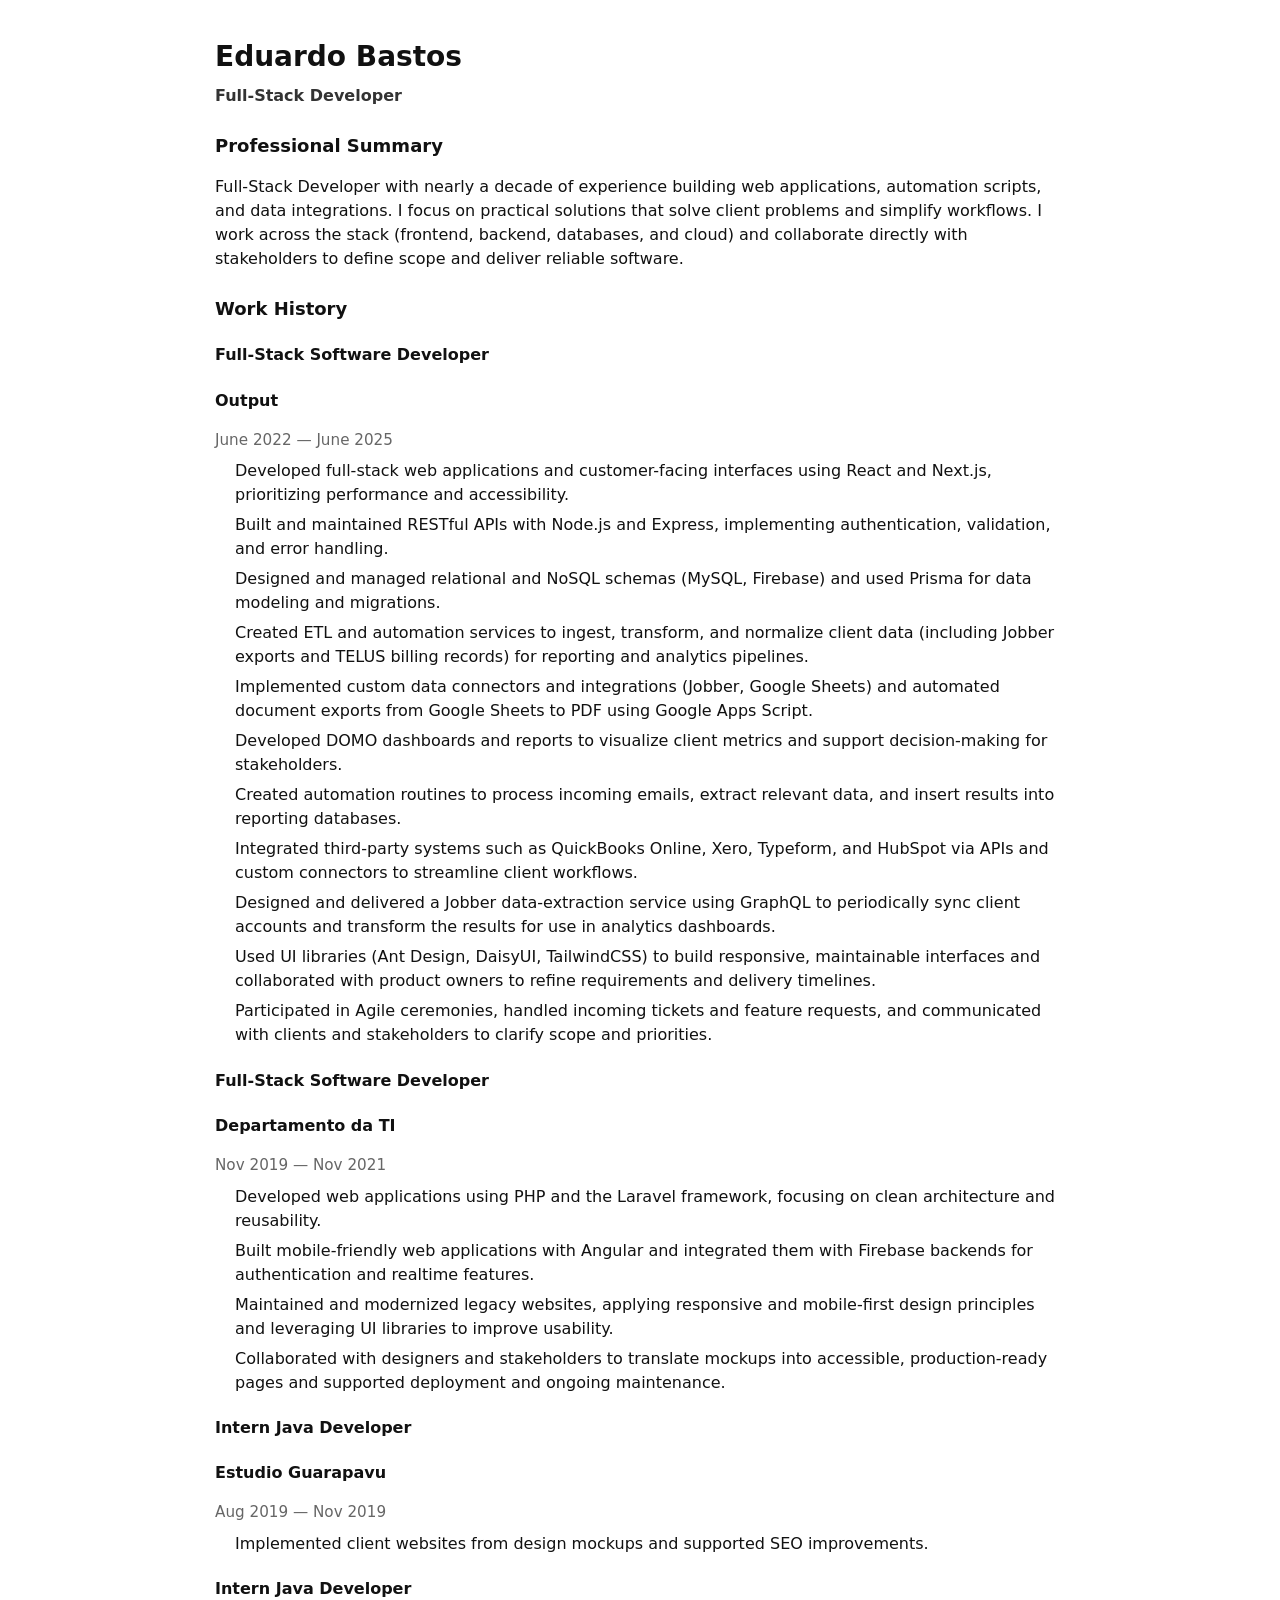
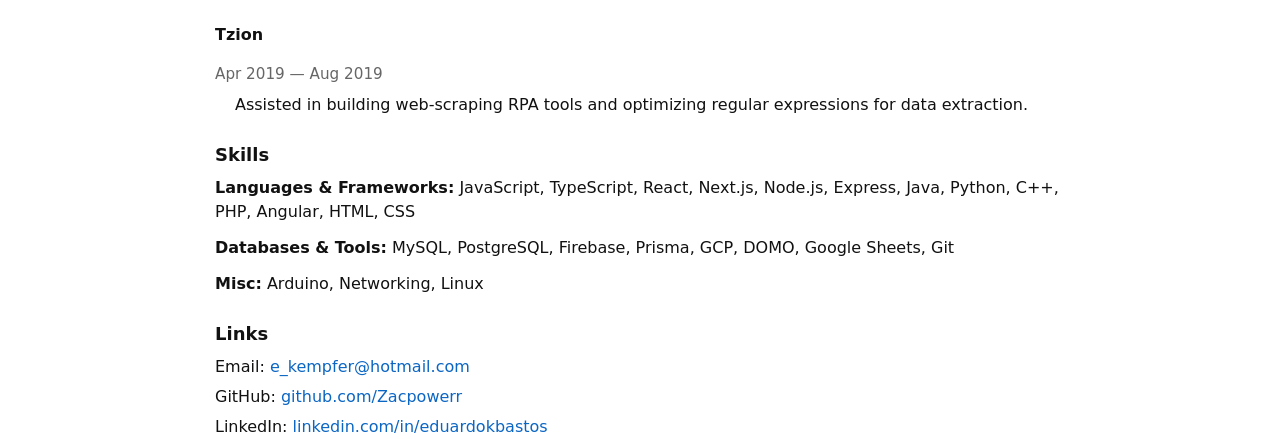
==== resume-edited.html @ 24e97b5a "First Commit" ====
<!DOCTYPE html>
<html lang="en">
  <head>
    <meta charset="UTF-8" />
    <meta name="viewport" content="width=device-width, initial-scale=1.0" />
    <link rel="stylesheet" href="resume.css" />
    <title>Eduardo Bastos — Resume</title>
  </head>
  <body>
    <main>
      <header>
        <h1>Eduardo Bastos</h1>
        <h2>Full-Stack Developer</h2>
      </header>

      <section>
        <h3>Professional Summary</h3>
        <p>
          Full-Stack Developer with nearly a decade of experience building web
          applications, automation scripts, and data integrations. I focus on
          practical solutions that solve client problems and simplify workflows.
          I work across the stack (frontend, backend, databases, and cloud) and
          collaborate directly with stakeholders to define scope and deliver
          reliable software.
        </p>
      </section>

      <section>
        <h3>Work History</h3>

        <article>
          <h4 class="role">Full-Stack Software Developer</h4>
          <p class="company-name">Output</p>
          <p class="period">June 2022 — June 2025</p>
          <ul>
            <li>
              Developed full-stack web applications and customer-facing
              interfaces using React and Next.js, prioritizing performance and
              accessibility.
            </li>
            <li>
              Built and maintained RESTful APIs with Node.js and Express,
              implementing authentication, validation, and error handling.
            </li>
            <li>
              Designed and managed relational and NoSQL schemas (MySQL,
              Firebase) and used Prisma for data modeling and migrations.
            </li>
            <li>
              Created ETL and automation services to ingest, transform, and
              normalize client data (including Jobber exports and TELUS billing
              records) for reporting and analytics pipelines.
            </li>
            <li>
              Implemented custom data connectors and integrations (Jobber,
              Google Sheets) and automated document exports from Google Sheets
              to PDF using Google Apps Script.
            </li>
            <li>
              Developed DOMO dashboards and reports to visualize client metrics
              and support decision-making for stakeholders.
            </li>
            <li>
              Created automation routines to process incoming emails, extract
              relevant data, and insert results into reporting databases.
            </li>
            <li>
              Integrated third-party systems such as QuickBooks Online, Xero,
              Typeform, and HubSpot via APIs and custom connectors to streamline
              client workflows.
            </li>
            <li>
              Designed and delivered a Jobber data-extraction service using
              GraphQL to periodically sync client accounts and transform the
              results for use in analytics dashboards.
            </li>
            <li>
              Used UI libraries (Ant Design, DaisyUI, TailwindCSS) to build
              responsive, maintainable interfaces and collaborated with product
              owners to refine requirements and delivery timelines.
            </li>
            <li>
              Participated in Agile ceremonies, handled incoming tickets and
              feature requests, and communicated with clients and stakeholders
              to clarify scope and priorities.
            </li>
          </ul>
        </article>

        <article>
          <h4 class="role">Full-Stack Software Developer</h4>
          <p class="company-name">Departamento da TI</p>
          <p class="period">Nov 2019 — Nov 2021</p>
          <ul>
            <li>
              Developed web applications using PHP and the Laravel framework,
              focusing on clean architecture and reusability.
            </li>
            <li>
              Built mobile-friendly web applications with Angular and integrated
              them with Firebase backends for authentication and realtime
              features.
            </li>
            <li>
              Maintained and modernized legacy websites, applying responsive and
              mobile-first design principles and leveraging UI libraries to
              improve usability.
            </li>
            <li>
              Collaborated with designers and stakeholders to translate mockups
              into accessible, production-ready pages and supported deployment
              and ongoing maintenance.
            </li>
          </ul>
        </article>

        <article>
          <h4 class="role">Intern Java Developer</h4>
          <p class="company-name">Estudio Guarapavu</p>
          <p class="period">Aug 2019 — Nov 2019</p>
          <ul>
            <li>
              Implemented client websites from design mockups and supported SEO
              improvements.
            </li>
          </ul>
        </article>

        <article>
          <h4 class="role">Intern Java Developer</h4>
          <p class="company-name">Tzion</p>
          <p class="period">Apr 2019 — Aug 2019</p>
          <ul>
            <li>
              Assisted in building web-scraping RPA tools and optimizing regular
              expressions for data extraction.
            </li>
          </ul>
        </article>
      </section>

      <section>
        <h3>Skills</h3>
        <p class="skills">
          <strong>Languages & Frameworks:</strong> JavaScript, TypeScript,
          React, Next.js, Node.js, Express, Java, Python, C++, PHP, Angular,
          HTML, CSS
        </p>
        <p class="skills">
          <strong>Databases & Tools:</strong> MySQL, PostgreSQL, Firebase,
          Prisma, GCP, DOMO, Google Sheets, Git
        </p>
        <p class="skills"><strong>Misc:</strong> Arduino, Networking, Linux</p>
      </section>

      <section>
        <h3>Links</h3>
        <ul class="links">
          <li>
            Email: <a href="e_kempfer@hotmail.com">e_kempfer@hotmail.com</a>
          </li>
          <li>
            GitHub:
            <a href="https://github.com/Zacpowerr" rel="noopener"
              >github.com/Zacpowerr</a
            >
          </li>
          <li>
            LinkedIn:
            <a href="www.linkedin.com/in/eduardokbastos" rel="noopener"
              >linkedin.com/in/eduardokbastos</a
            >
          </li>
        </ul>
      </section>
    </main>
  </body>
</html>
---- resume.css ----
body {
  margin: 0 30px;
}
/* Minimal, readable resume styles */
html,
body {
  height: 100%;
}
body {
  font-family: system-ui, -apple-system, "Segoe UI", Roboto, "Helvetica Neue",
    Arial;
  color: #111;
  line-height: 1.5;
  max-width: 850px;
  margin: 36px auto;
  padding: 0 18px;
  background: #fff;
}

header h1 {
  margin: 0;
  font-size: 28px;
}

header h2 {
  margin: 6px 0 18px;
  font-size: 16px;
  color: #333;
  font-weight: 600;
}

h3 {
  margin-top: 24px;
  margin-bottom: 8px;
  font-size: 18px;
  color: #111;
}

.period {
  margin: 0 0 8px;
  font-size: 0.95rem;
  color: #666;
}

.company-name {
  font-weight: 600;
}

ul {
  margin: 0 0 16px 20px;
  padding: 0;
}

li {
  margin: 6px 0;
}

article {
  margin-bottom: 12px;
}

main {
  background: transparent;
}

@media (max-width: 520px) {
  body {
    padding: 0 12px;
  }
  header h1 {
    font-size: 22px;
  }
}
/* Skills and links */
.skills {
  margin: 6px 0 12px;
}

.links {
  margin: 0;
  padding-left: 0;
}

.links li {
  list-style: none;
  margin: 6px 0;
}

.links a {
  color: #0b66c3;
  text-decoration: none;
}

.links a:hover {
  text-decoration: underline;
}
ul {
  list-style: none;
}
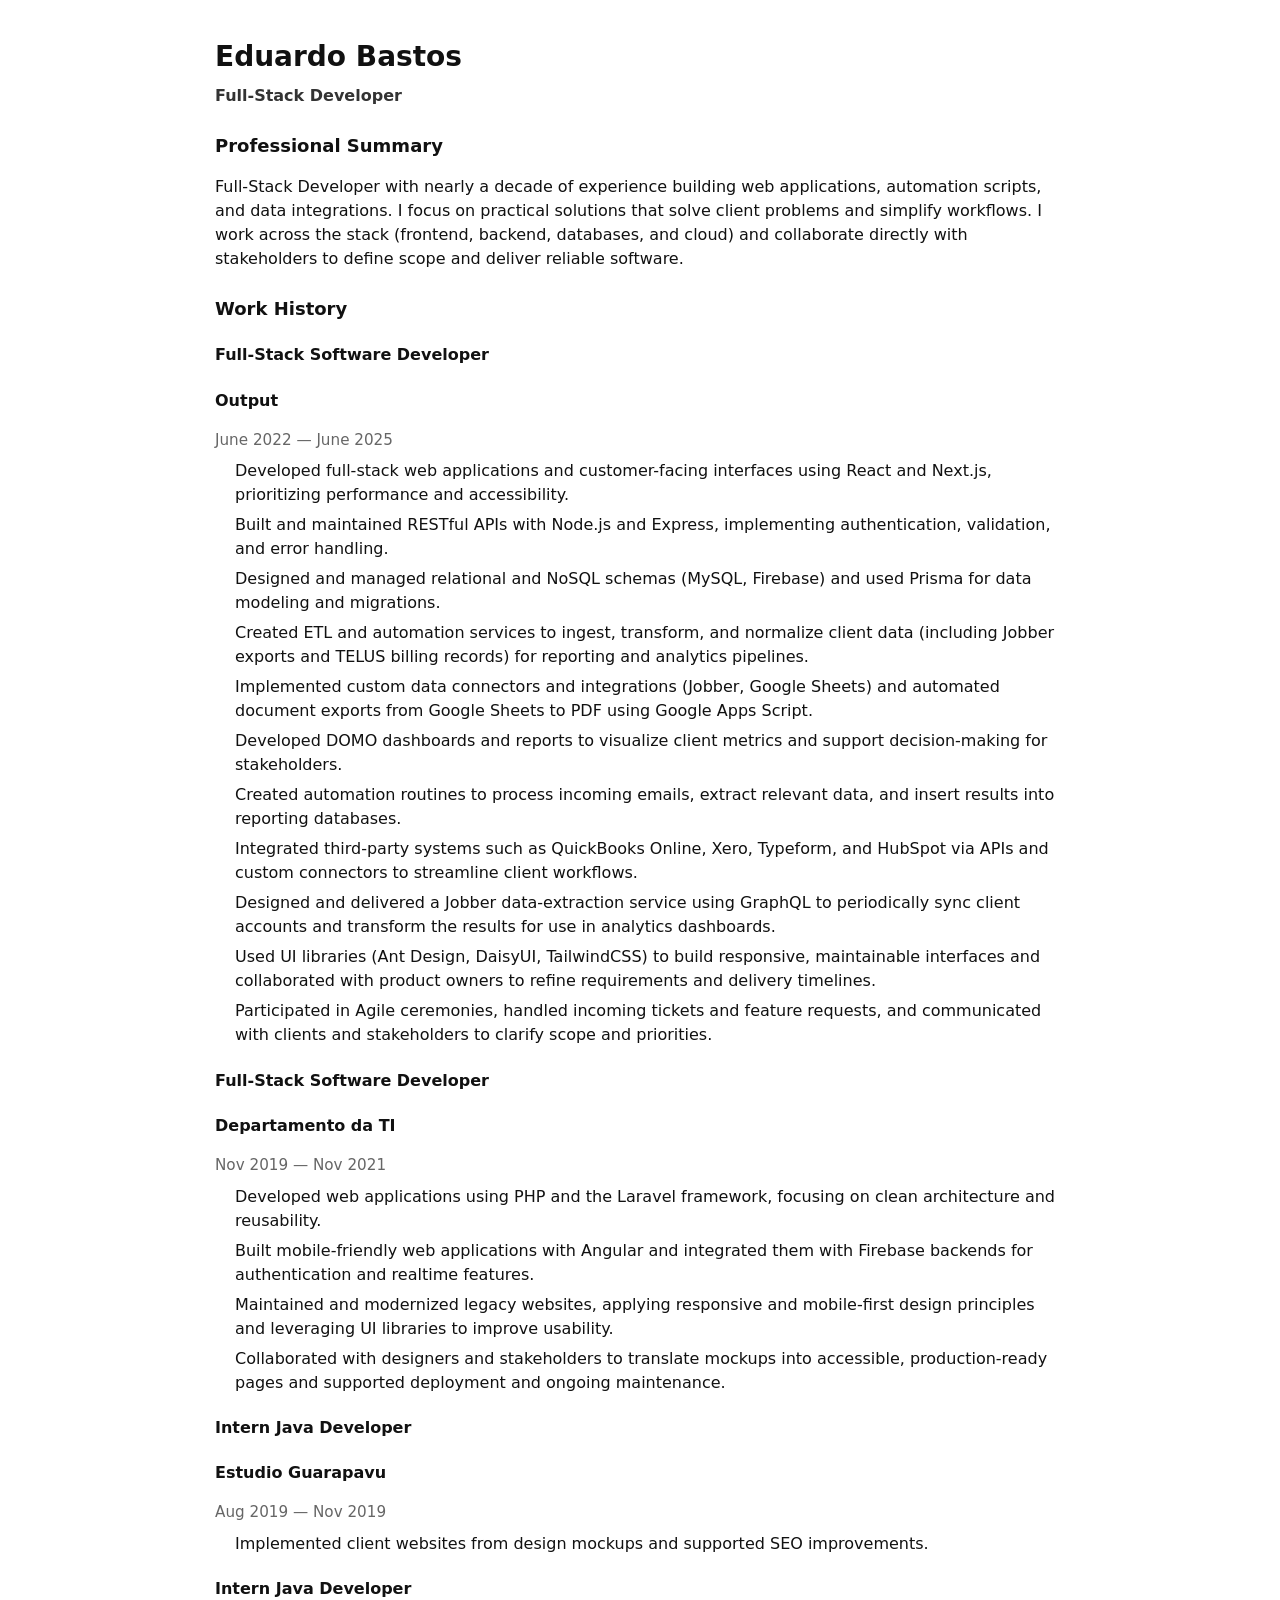
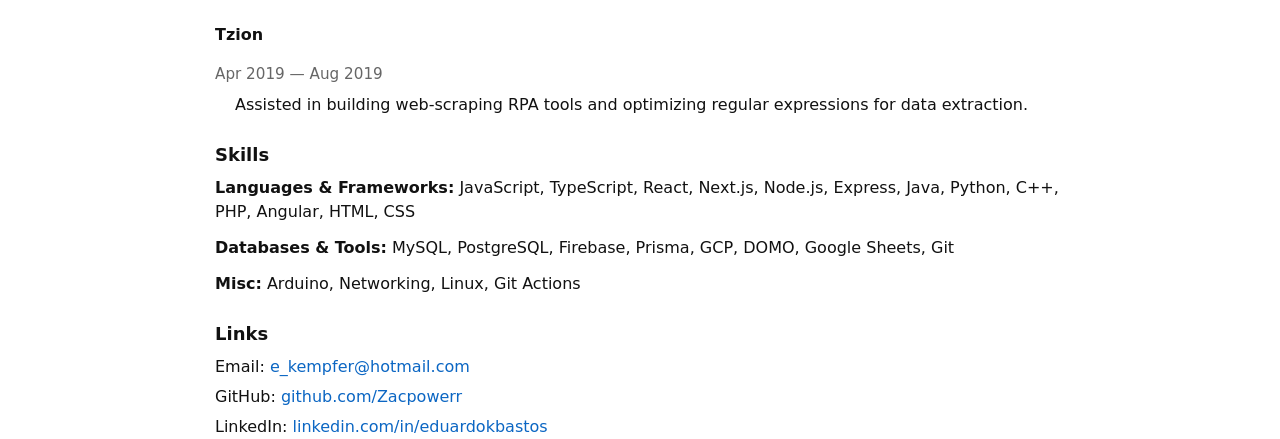
==== commit 31ec8b48: "added to Misc skills section" ====
--- a/resume-edited.html
+++ b/resume-edited.html
@@ -150,7 +150,9 @@
           <strong>Databases & Tools:</strong> MySQL, PostgreSQL, Firebase,
           Prisma, GCP, DOMO, Google Sheets, Git
         </p>
-        <p class="skills"><strong>Misc:</strong> Arduino, Networking, Linux</p>
+        <p class="skills">
+          <strong>Misc:</strong> Arduino, Networking, Linux, Git Actions
+        </p>
       </section>
 
       <section>
